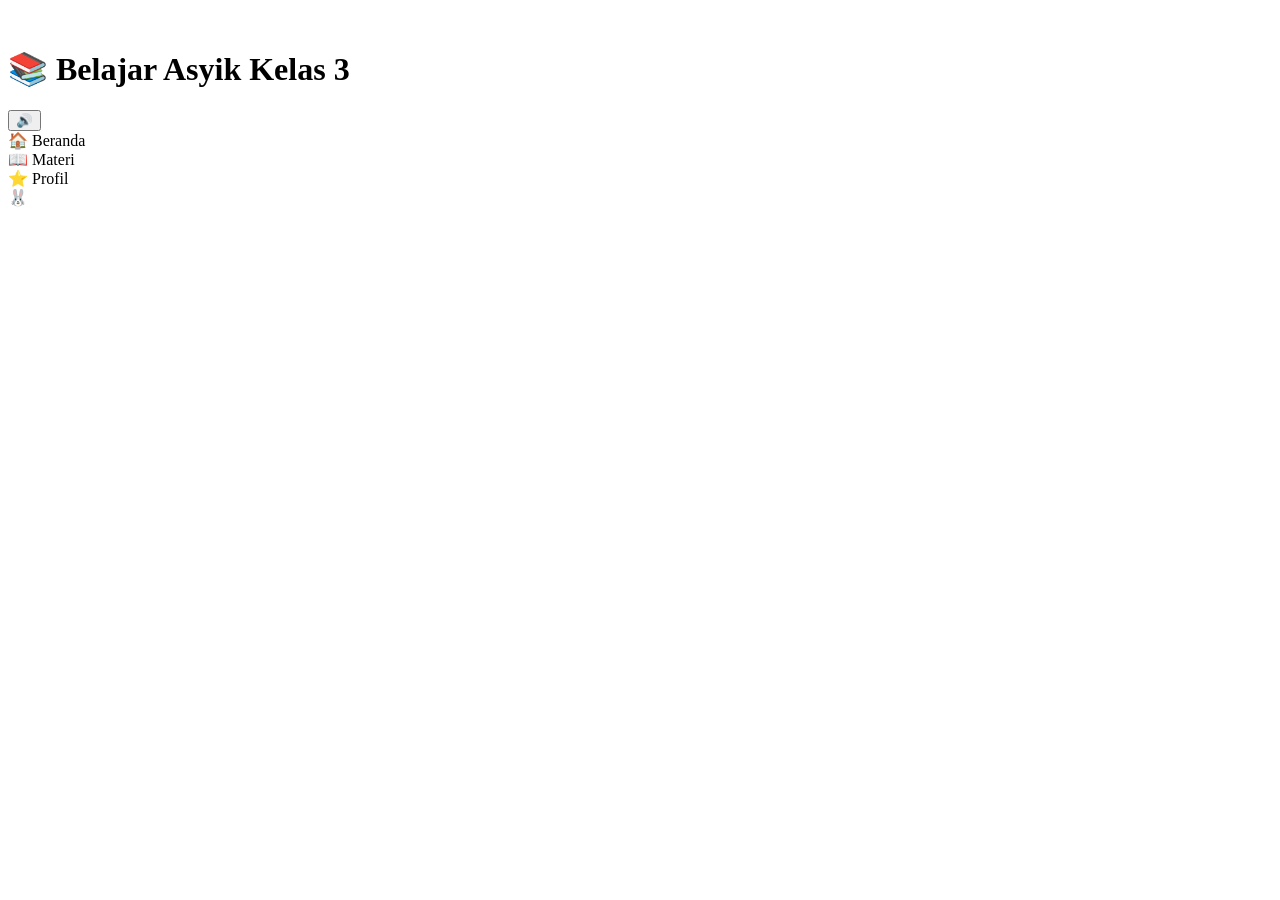
==== index.html @ e6e57bed "Add files via upload" ====
<!DOCTYPE html>
<html lang="id">
<head>
    <meta charset="UTF-8">
    <meta name="viewport" content="width=device-width, initial-scale=1.0, user-scalable=yes, viewport-fit=cover">
    <title>Belajar Asyik - Kelas 3 SD | Animasi Seru</title>
    <link rel="stylesheet" href="css/style.css">
</head>
</head>
<body>
<div class="app-container">
    <div class="app-header">
        <button class="back-header-btn" id="globalBackBtn" style="visibility: hidden;">←</button>
        <h1>📚 Belajar Asyik Kelas 3</h1>
        <button class="sound-btn" id="toggleSound">🔊</button>
    </div>
    <div id="mainContent" class="main-content"></div>
    <div class="bottom-nav" id="bottomNav">
        <div class="nav-item active" data-nav="home">🏠 Beranda</div>
        <div class="nav-item" data-nav="materi">📖 Materi</div>
        <div class="nav-item" data-nav="profil">⭐ Profil</div>
    </div>
</div>
      <div class="avatar-circle-besar">
    <span id="avatar-siswa">🐰</span> 
</div>
<script src="js/data.js"></script>
<script src="js/utils.js"></script>
<script src="js/app.js"></script>
</body>
</html>
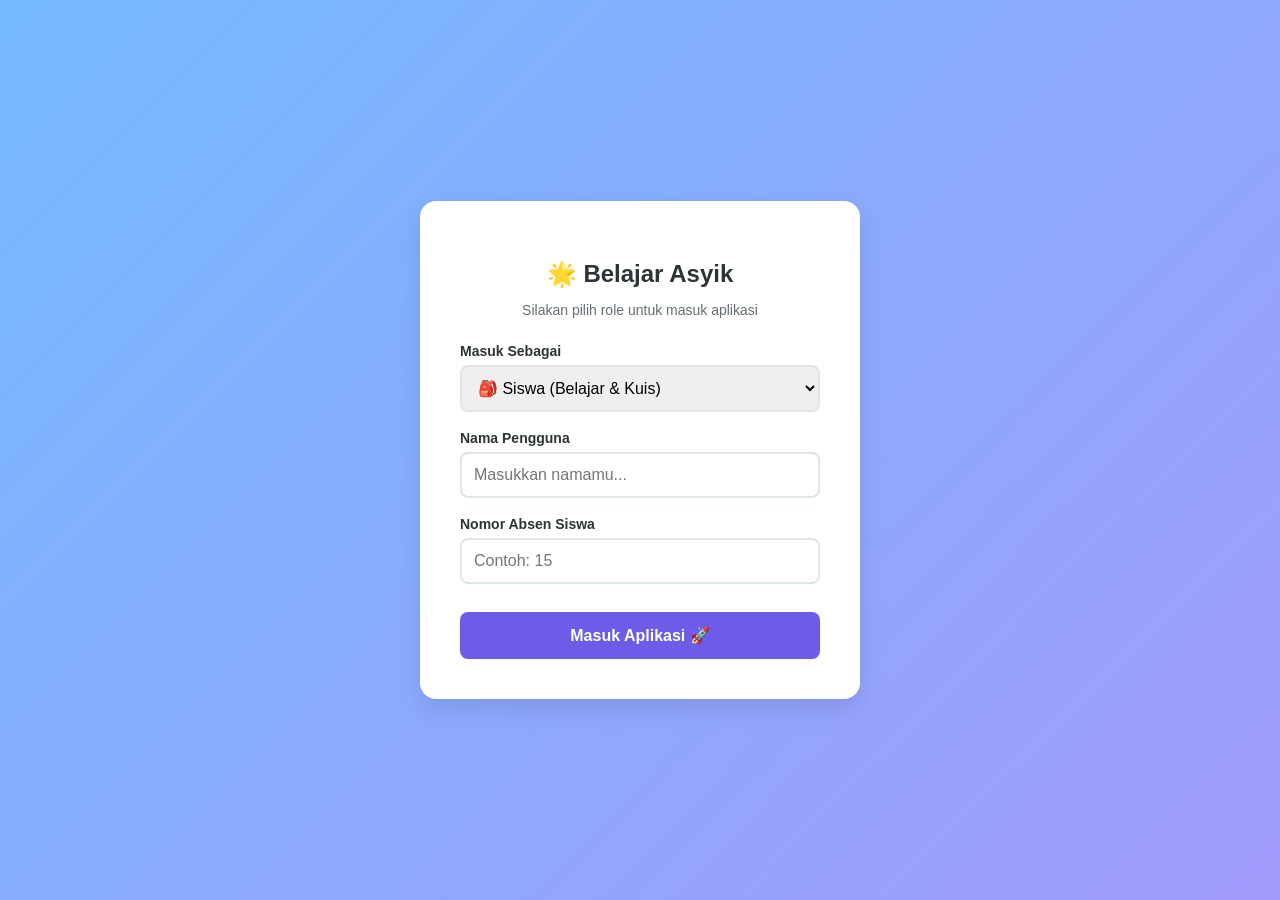
==== commit 4a164b19: "Add files via upload" ====
--- a/index.html
+++ b/index.html
@@ -1,11 +1,17 @@
 <!DOCTYPE html>
 <html lang="id">
 <head>
+    <script>
+  // Cek apakah pengguna baru membuka aplikasi (belum melewati proses login)
+  if (!sessionStorage.getItem("isLoggedIn")) {
+      // Tendang langsung ke halaman login.html
+      window.location.href = "login.html"; 
+  }
+</script>
     <meta charset="UTF-8">
     <meta name="viewport" content="width=device-width, initial-scale=1.0, user-scalable=yes, viewport-fit=cover">
     <title>Belajar Asyik - Kelas 3 SD | Animasi Seru</title>
     <link rel="stylesheet" href="css/style.css">
-</head>
 </head>
 <body>
 <div class="app-container">
